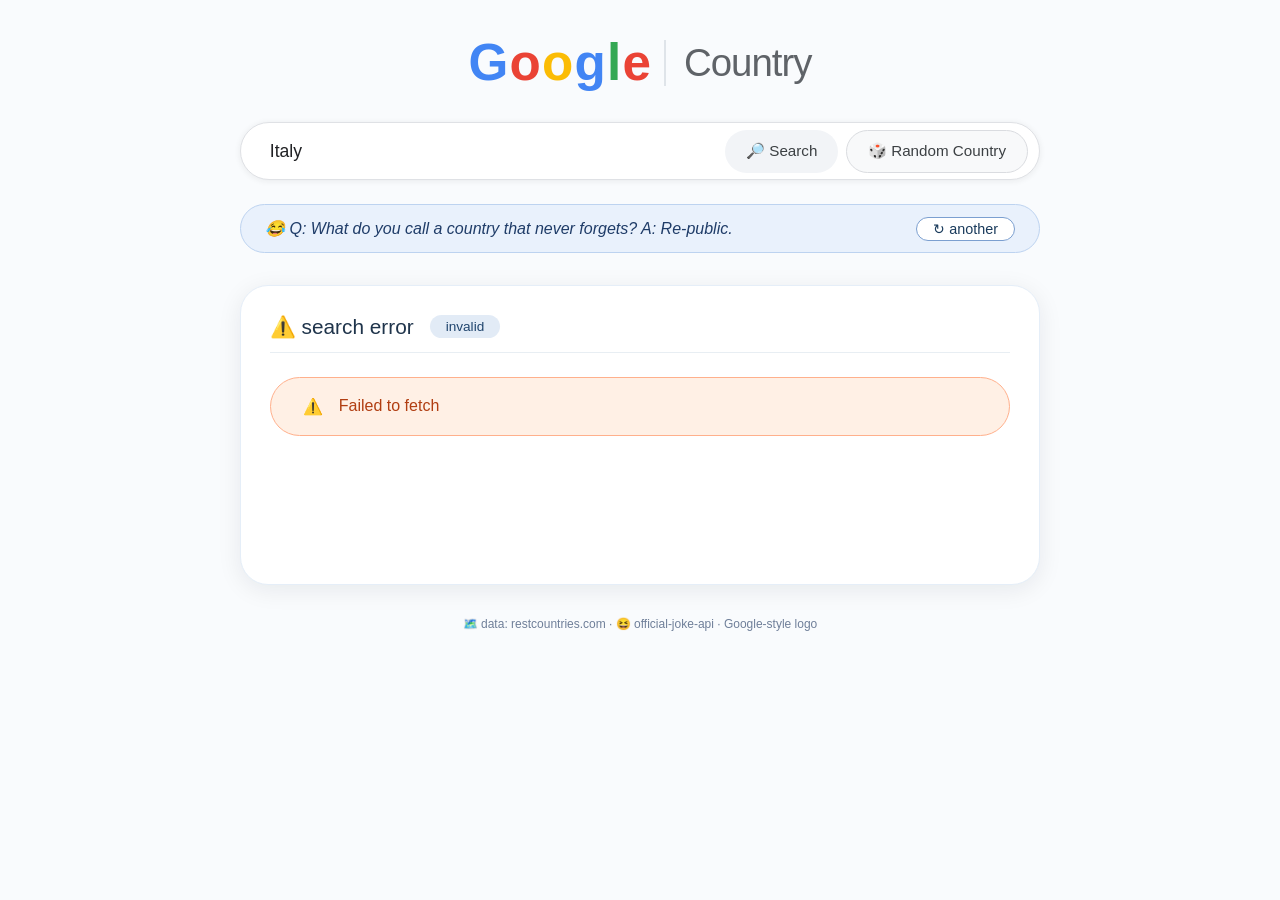
==== countryinfoapi.html @ 7f5ad6f9 "feat: API" ====
<!doctype html>
<html lang="en">
  <head>
    <meta charset="UTF-8" />
    <meta name="viewport" content="width=device-width, initial-scale=1.0" />
    <title>Country Search · Google style logo</title>
    <!-- google-inspired logo + clean search engine layout -->
    <style>
      * {
        margin: 0;
        padding: 0;
        box-sizing: border-box;
        font-family: "Segoe UI", Roboto, Helvetica, Arial, sans-serif;
      }

      body {
        background: #f9fbfd;
        min-height: 100vh;
        display: flex;
        flex-direction: column;
        align-items: center;
        justify-content: flex-start;
        padding: 1.5rem 1rem;
      }

      .search-engine-container {
        max-width: 800px;
        width: 100%;
      }

      /* ---------- GOOGLE-LIKE LOGO (classic colors) ---------- */
      .google-logo {
        display: flex;
        align-items: center;
        justify-content: center;
        gap: 0.2rem;
        font-size: 3.2rem;
        font-weight: 550;
        letter-spacing: -2px;
        line-height: 1.2;
        margin: 0.5rem 0 0.8rem 0;
        flex-wrap: wrap;
      }
      .google-logo span {
        display: inline-block;
        transform: scaleX(1);
      }
      .g-letter {
        color: #4285f4;
      } /* google blue */
      .o1-letter {
        color: #ea4335;
      } /* google red */
      .o2-letter {
        color: #fbbc05;
      } /* google yellow */
      .g2-letter {
        color: #4285f4;
      } /* blue again */
      .l-letter {
        color: #34a853;
      } /* google green */
      .e-letter {
        color: #ea4335;
      } /* red */

      .country-text {
        font-size: 2.4rem;
        font-weight: 400;
        color: #5f6368;
        margin-left: 12px;
        letter-spacing: -1px;
        border-left: 2px solid #dfe4e9;
        padding-left: 18px;
      }
      /* for smaller screens */
      @media (max-width: 520px) {
        .google-logo {
          font-size: 2.5rem;
        }
        .country-text {
          font-size: 1.8rem;
        }
      }

      /* search bar (google style) */
      .search-bar-wrapper {
        width: 100%;
        margin: 1.8rem 0 1.5rem 0;
      }
      .search-form {
        display: flex;
        align-items: center;
        background: white;
        border: 1px solid #dfe1e5;
        border-radius: 50px;
        padding: 0.2rem 0.2rem 0.2rem 1.8rem;
        box-shadow: 0 1px 6px rgba(32, 33, 36, 0.08);
        transition:
          box-shadow 0.2s,
          border-color 0.2s;
      }
      .search-form:focus-within {
        box-shadow: 0 4px 12px rgba(0, 45, 85, 0.12);
        border-color: #8ab4f8;
      }
      .search-input {
        flex: 1;
        border: none;
        outline: none;
        font-size: 1.1rem;
        padding: 0.9rem 0.5rem 0.9rem 0;
        background: transparent;
        color: #202124;
      }
      .search-input::placeholder {
        color: #9aa0a6;
      }
      .search-buttons {
        display: flex;
        gap: 0.5rem;
        padding-right: 0.5rem;
      }
      .search-btn,
      .lucky-btn {
        border: none;
        background: none;
        padding: 0.7rem 1.3rem;
        border-radius: 50px;
        font-size: 0.95rem;
        font-weight: 500;
        color: #3c4043;
        cursor: pointer;
        transition: 0.1s;
        white-space: nowrap;
      }
      .search-btn {
        background: #f2f4f7;
      }
      .search-btn:hover {
        background: #e8eaed;
        box-shadow: 0 1px 3px rgba(0, 0, 0, 0.1);
      }
      .lucky-btn {
        background: #f8f9fa;
        border: 1px solid #dadce0;
      }
      .lucky-btn:hover {
        background: #f1f3f4;
        border-color: #c0c4c9;
      }

      /* joke strip (doodle style) */
      .joke-strip {
        background: #e9f1fc;
        border-radius: 40px;
        padding: 0.7rem 1.5rem;
        margin: 0 0 2rem 0;
        font-size: 1rem;
        color: #1f3c68;
        display: flex;
        align-items: center;
        justify-content: space-between;
        flex-wrap: wrap;
        gap: 0.8rem;
        border: 1px solid #bdd3f0;
      }
      .joke-text {
        font-style: italic;
        overflow: hidden;
        text-overflow: ellipsis;
        white-space: nowrap;
        max-width: 550px;
      }
      .joke-refresh {
        background: white;
        border-radius: 30px;
        padding: 0.2rem 1rem;
        font-size: 0.9rem;
        font-weight: 500;
        cursor: pointer;
        border: 1px solid #7b9fd0;
        color: #1a3b5c;
        transition: 0.1s;
      }
      .joke-refresh:hover {
        background: #dde9fb;
      }

      /* results panel */
      .results-panel {
        background: white;
        border-radius: 28px;
        padding: 1.8rem 1.8rem 1.5rem;
        box-shadow: 0 5px 25px rgba(0, 20, 40, 0.08);
        border: 1px solid #e5eef8;
        min-height: 300px;
      }

      .result-header {
        display: flex;
        align-items: center;
        gap: 1rem;
        flex-wrap: wrap;
        margin-bottom: 1.5rem;
        border-bottom: 1px solid #e8eef3;
        padding-bottom: 0.8rem;
      }
      .result-header h2 {
        font-size: 1.3rem;
        font-weight: 450;
        color: #1f344b;
      }
      .result-badge {
        background: #e2ebf6;
        border-radius: 30px;
        padding: 0.25rem 1rem;
        font-size: 0.85rem;
        color: #20456e;
      }

      /* country snippet card */
      .country-snippet {
        display: flex;
        flex-wrap: wrap;
        gap: 2rem;
        align-items: center;
        margin-top: 0.5rem;
      }
      .flag-box {
        flex: 0 0 130px;
        text-align: center;
      }
      .flag-box img {
        width: 100%;
        border-radius: 18px;
        box-shadow: 0 8px 18px -6px #a5bbd5;
        border: 3px solid white;
        background: #f3f7fd;
      }
      .flag-placeholder {
        width: 130px;
        height: 90px;
        background: #dae5f2;
        border-radius: 20px;
        display: flex;
        align-items: center;
        justify-content: center;
        color: #2d4f78;
        font-size: 0.9rem;
      }
      .info-panel {
        flex: 1 1 260px;
      }
      .info-grid {
        display: grid;
        grid-template-columns: minmax(95px, auto) 1fr;
        gap: 0.9rem 1.5rem;
        background: #f6faff;
        padding: 1.4rem 1.8rem;
        border-radius: 28px;
        align-items: baseline;
      }
      .grid-label {
        font-weight: 600;
        color: #1b3e64;
        text-transform: uppercase;
        font-size: 0.75rem;
        letter-spacing: 0.5px;
      }
      .grid-value {
        color: #101f31;
        font-weight: 500;
        word-break: break-word;
      }
      .grid-value.capital {
        font-size: 1.2rem;
        font-weight: 550;
      }

      /* loading, error, empty */
      .loader {
        display: flex;
        justify-content: center;
        align-items: center;
        gap: 0.7rem;
        padding: 3rem 0;
        color: #38658f;
      }
      .hidden {
        display: none !important;
      }
      .error-banner {
        background: #fff0e5;
        border-radius: 50px;
        padding: 1.2rem 2rem;
        border: 1px solid #ffb08c;
        color: #b13e12;
        font-weight: 500;
        margin: 1.2rem 0;
        display: flex;
        gap: 1rem;
        align-items: center;
      }
      .empty-state {
        text-align: center;
        padding: 3rem 1rem;
        color: #5c6f88;
      }

      footer {
        margin-top: 2rem;
        font-size: 0.75rem;
        color: #6f7f99;
        text-align: center;
      }
    </style>
  </head>
  <body>
    <div class="search-engine-container">
      <!-- GOOGLE-INSPIRED LOGO with classic blue/red/yellow/green -->
      <div class="google-logo">
        <span class="g-letter">G</span>
        <span class="o1-letter">o</span>
        <span class="o2-letter">o</span>
        <span class="g2-letter">g</span>
        <span class="l-letter">l</span>
        <span class="e-letter">e</span>
        <span class="country-text">Country</span>
      </div>

      <!-- main search bar (exactly like google style) -->
      <div class="search-bar-wrapper">
        <div class="search-form">
          <input
            type="text"
            class="search-input"
            id="searchInput"
            placeholder="search for a country... e.g. Brazil"
            value="Italy"
          />
          <div class="search-buttons">
            <button class="search-btn" id="searchButton">🔎 Search</button>
            <button class="lucky-btn" id="luckyButton">
              🎲 Random Country
            </button>
          </div>
        </div>
      </div>

      <!-- joke strip (fun fact area) -->
      <div class="joke-strip" id="jokeStrip">
        <span class="joke-text" id="jokeText"
          >😂 loading a programming joke...</span
        >
        <span class="joke-refresh" id="refreshJoke">↻ another</span>
      </div>

      <!-- results panel -->
      <div class="results-panel" id="resultsPanel">
        <div class="result-header">
          <h2 id="resultHeading">🌐 country results</h2>
          <div class="result-badge" id="resultMeta">exact match</div>
        </div>

        <!-- dynamic containers -->
        <div id="countryDisplay"></div>
        <div id="loadingIndicator" class="loader hidden">⏳ searching ...</div>
        <div id="errorBox" class="error-banner hidden">
          <span>⚠️</span>
          <span id="errorMessage"></span>
        </div>
        <div id="emptyBox" class="empty-state hidden">
          ✨ enter a country name to see details
        </div>
      </div>

      <footer>
        🗺️ data: restcountries.com · 😆 official-joke-api · Google-style logo
      </footer>
    </div>

    <script>
      (function () {
        // DOM elements
        const searchInput = document.getElementById("searchInput");
        const searchBtn = document.getElementById("searchButton");
        const luckyBtn = document.getElementById("luckyButton");
        const jokeText = document.getElementById("jokeText");
        const refreshJoke = document.getElementById("refreshJoke");
        const resultHeading = document.getElementById("resultHeading");
        const resultMeta = document.getElementById("resultMeta");
        const countryDisplay = document.getElementById("countryDisplay");
        const loadingIndicator = document.getElementById("loadingIndicator");
        const errorBox = document.getElementById("errorBox");
        const errorMessage = document.getElementById("errorMessage");
        const emptyBox = document.getElementById("emptyBox");

        // helper ui
        function showLoading(show = true) {
          if (show) {
            loadingIndicator.classList.remove("hidden");
            countryDisplay.innerHTML = "";
            errorBox.classList.add("hidden");
            emptyBox.classList.add("hidden");
          } else {
            loadingIndicator.classList.add("hidden");
          }
        }

        function showError(msg) {
          errorMessage.innerText = msg;
          errorBox.classList.remove("hidden");
          countryDisplay.innerHTML = "";
          emptyBox.classList.add("hidden");
          loadingIndicator.classList.add("hidden");
          resultHeading.innerText = "⚠️ search error";
          resultMeta.innerText = "invalid";
        }

        function clearAll() {
          errorBox.classList.add("hidden");
          emptyBox.classList.add("hidden");
        }

        // joke api
        async function updateJoke() {
          try {
            const res = await fetch(
              "https://official-joke-api.appspot.com/random_joke",
            );
            if (!res.ok) throw new Error();
            const joke = await res.json();
            jokeText.innerText = `😂 ${joke.setup} — ${joke.punchline}`;
          } catch {
            jokeText.innerText =
              "😂 Q: What do you call a country that never forgets? A: Re-public.";
          }
        }
        updateJoke();
        refreshJoke.addEventListener("click", updateJoke);

        // render country card
        function renderCountry(country) {
          let flagHtml = "";
          if (country.flags?.png) {
            flagHtml = `<img src="${country.flags.png}" alt="flag">`;
          } else if (country.flags?.svg) {
            flagHtml = `<img src="${country.flags.svg}" alt="flag">`;
          } else {
            flagHtml = `<div class="flag-placeholder">🏳️ no flag</div>`;
          }

          const pop = country.population
            ? country.population.toLocaleString()
            : "N/A";
          let capital = "N/A";
          if (
            country.capital &&
            Array.isArray(country.capital) &&
            country.capital.length
          ) {
            capital = country.capital.join(", ");
          }
          const region = country.region || "—";
          const sub = country.subregion || "—";
          let lang = "N/A";
          if (country.languages) {
            lang = Object.values(country.languages).join(", ");
          }
          let curr = "N/A";
          if (country.currencies) {
            const code = Object.keys(country.currencies)[0];
            if (code) {
              const c = country.currencies[code];
              curr = `${c.name} (${c.symbol || ""})`.trim();
            }
          }

          const html = `
                <div class="country-snippet">
                    <div class="flag-box">
                        ${flagHtml}
                    </div>
                    <div class="info-panel">
                        <div class="info-grid">
                            <span class="grid-label">capital</span>
                            <span class="grid-value capital">${capital}</span>
                            
                            <span class="grid-label">population</span>
                            <span class="grid-value">${pop}</span>
                            
                            <span class="grid-label">region</span>
                            <span class="grid-value">${region} · ${sub}</span>
                            
                            <span class="grid-label">languages</span>
                            <span class="grid-value">${lang}</span>
                            
                            <span class="grid-label">currency</span>
                            <span class="grid-value">${curr}</span>
                        </div>
                    </div>
                </div>
            `;
          countryDisplay.innerHTML = html;
        }

        // fetch country by exact name
        async function fetchCountry(query) {
          const trimmed = query.trim();
          if (trimmed === "") {
            showError('type a country name — like "Canada"');
            return;
          }

          clearAll();
          showLoading(true);
          resultHeading.innerText = `🔍 searching "${trimmed}"`;
          resultMeta.innerText = "looking up";

          try {
            const url = `https://restcountries.com/v3.1/name/${encodeURIComponent(trimmed)}?fullText=true`;
            const response = await fetch(url);

            if (!response.ok) {
              if (response.status === 404) {
                throw new Error(
                  `No exact match for "${trimmed}". Try "I'm lucky" or check spelling.`,
                );
              } else {
                throw new Error(
                  `API error (${response.status}) — try again later.`,
                );
              }
            }

            const data = await response.json();
            if (!data || data.length === 0) {
              throw new Error(`no country data for "${trimmed}"`);
            }

            const country = data[0];
            renderCountry(country);
            resultHeading.innerText = `🌎 ${country.name.common}`;
            resultMeta.innerText = "official name";
          } catch (err) {
            showError(err.message);
          } finally {
            showLoading(false);
          }
        }

        // random country
        async function fetchRandomCountry() {
          clearAll();
          showLoading(true);
          resultHeading.innerText = "🎲 picking random country";
          resultMeta.innerText = "surprise me";

          try {
            const res = await fetch(
              "https://restcountries.com/v3.1/all?fields=name,flags,capital,population,region,subregion,languages,currencies",
            );
            if (!res.ok) throw new Error(`API error ${res.status}`);
            const all = await res.json();
            if (!all.length) throw new Error("no country list");
            const randomIndex = Math.floor(Math.random() * all.length);
            const country = all[randomIndex];
            renderCountry(country);
            resultHeading.innerText = `🎲 random: ${country.name.common}`;
            resultMeta.innerText = "just for fun";
          } catch (err) {
            showError("random failed: " + err.message);
          } finally {
            showLoading(false);
          }
        }

        // event listeners
        searchBtn.addEventListener("click", () => {
          fetchCountry(searchInput.value);
        });

        luckyBtn.addEventListener("click", () => {
          fetchRandomCountry();
        });

        searchInput.addEventListener("keyup", (e) => {
          if (e.key === "Enter") {
            e.preventDefault();
            fetchCountry(searchInput.value);
          }
        });

        // initial load (Italy as default)
        fetchCountry("Italy").catch(() => {});

        // also allow clicking on the logo part just for fun (no action)
      })();
    </script>
  </body>
</html>
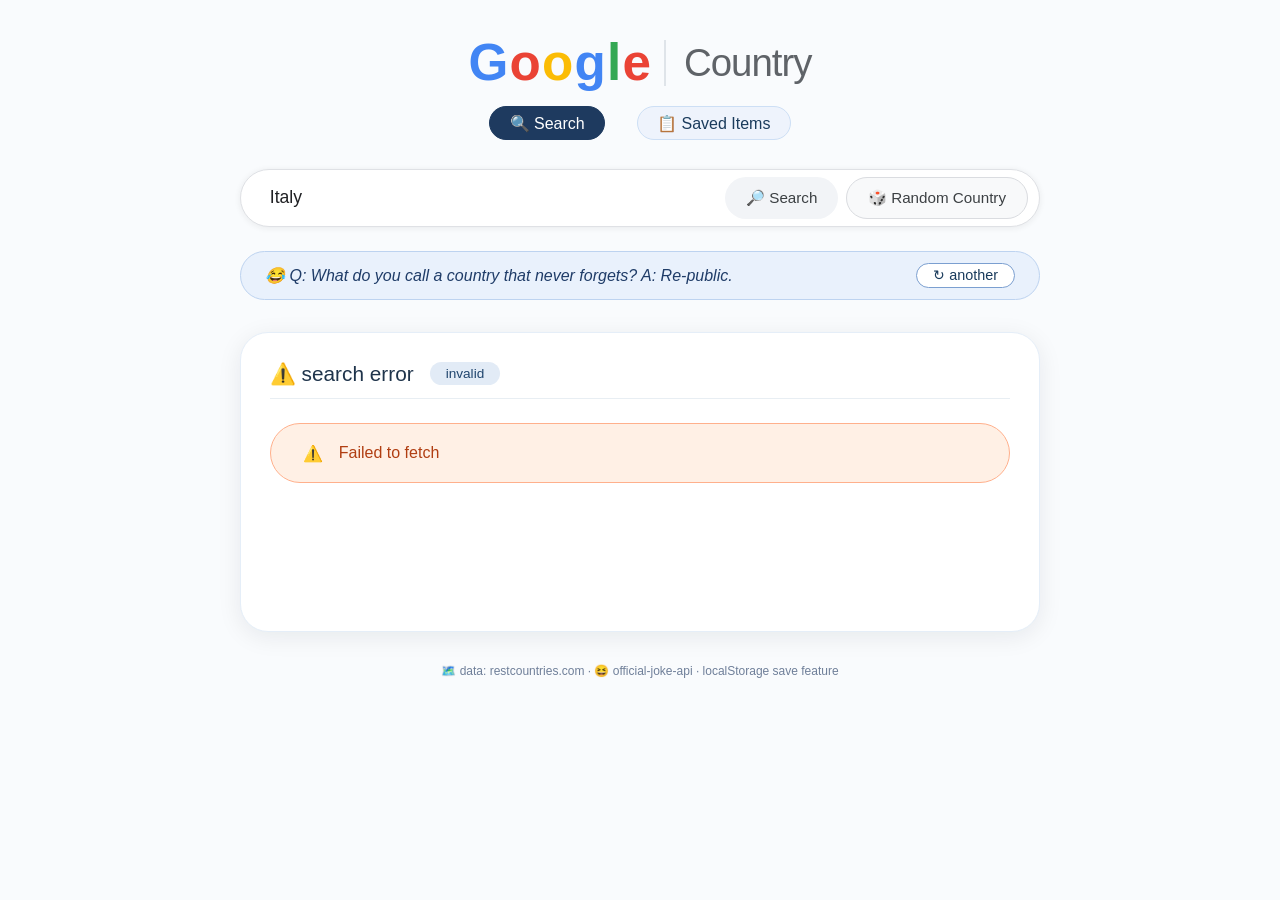
==== commit 1d432ada: "feat: API and using local storage" ====
--- a/countryinfoapi.html
+++ b/countryinfoapi.html
@@ -73,7 +73,33 @@
         border-left: 2px solid #dfe4e9;
         padding-left: 18px;
       }
-      /* for smaller screens */
+
+      .nav-links {
+        display: flex;
+        justify-content: center;
+        gap: 2rem;
+        margin: 0.5rem 0 1rem 0;
+      }
+      .nav-links a {
+        color: #1a3b5c;
+        text-decoration: none;
+        font-weight: 500;
+        padding: 0.4rem 1.2rem;
+        border-radius: 40px;
+        background: #eef3fc;
+        border: 1px solid #cddff5;
+        transition: 0.2s;
+      }
+      .nav-links a:hover {
+        background: #dae6f8;
+        border-color: #7b9fd0;
+      }
+      .nav-links a.active {
+        background: #1e3a5f;
+        color: white;
+        border-color: #1e3a5f;
+      }
+
       @media (max-width: 520px) {
         .google-logo {
           font-size: 2.5rem;
@@ -276,6 +302,60 @@
       .grid-value.capital {
         font-size: 1.2rem;
         font-weight: 550;
+      }
+
+      /* save button */
+      .save-section {
+        margin-top: 1.5rem;
+        display: flex;
+        justify-content: flex-end;
+        gap: 1rem;
+        align-items: center;
+      }
+      .save-btn {
+        background: #34a853;
+        color: white;
+        border: none;
+        padding: 0.8rem 2rem;
+        border-radius: 50px;
+        font-size: 1rem;
+        font-weight: 500;
+        cursor: pointer;
+        transition: 0.15s;
+        display: inline-flex;
+        align-items: center;
+        gap: 0.5rem;
+        box-shadow: 0 4px 10px rgba(52, 168, 83, 0.3);
+      }
+      .save-btn:hover {
+        background: #2d8e46;
+        transform: scale(1.02);
+      }
+      .save-btn.saved {
+        background: #9aa0a6;
+        cursor: not-allowed;
+        opacity: 0.7;
+        box-shadow: none;
+      }
+      .save-btn.saved:hover {
+        transform: none;
+        background: #9aa0a6;
+      }
+      .save-message {
+        color: #34a853;
+        font-weight: 500;
+        font-size: 0.95rem;
+        animation: fadeIn 0.3s;
+      }
+      @keyframes fadeIn {
+        from {
+          opacity: 0;
+          transform: translateY(5px);
+        }
+        to {
+          opacity: 1;
+          transform: translateY(0);
+        }
       }
 
       /* loading, error, empty */
@@ -329,7 +409,13 @@
         <span class="country-text">Country</span>
       </div>
 
-      <!-- main search bar (exactly like google style) -->
+      <!-- navigation links -->
+      <div class="nav-links">
+        <a href="#" class="active">🔍 Search</a>
+        <a href="saved.html" id="savedLink">📋 Saved Items</a>
+      </div>
+
+      <!-- main search bar -->
       <div class="search-bar-wrapper">
         <div class="search-form">
           <input
@@ -348,7 +434,7 @@
         </div>
       </div>
 
-      <!-- joke strip (fun fact area) -->
+      <!-- joke strip -->
       <div class="joke-strip" id="jokeStrip">
         <span class="joke-text" id="jokeText"
           >😂 loading a programming joke...</span
@@ -373,10 +459,17 @@
         <div id="emptyBox" class="empty-state hidden">
           ✨ enter a country name to see details
         </div>
+
+        <!-- save section (appears when country is loaded) -->
+        <div id="saveSection" class="save-section hidden">
+          <div id="saveMessage" class="save-message"></div>
+          <button id="saveButton" class="save-btn">💾 Save this country</button>
+        </div>
       </div>
 
       <footer>
-        🗺️ data: restcountries.com · 😆 official-joke-api · Google-style logo
+        🗺️ data: restcountries.com · 😆 official-joke-api · localStorage save
+        feature
       </footer>
     </div>
 
@@ -395,6 +488,11 @@
         const errorBox = document.getElementById("errorBox");
         const errorMessage = document.getElementById("errorMessage");
         const emptyBox = document.getElementById("emptyBox");
+        const saveSection = document.getElementById("saveSection");
+        const saveButton = document.getElementById("saveButton");
+        const saveMessage = document.getElementById("saveMessage");
+
+        let currentCountry = null; // store currently displayed country
 
         // helper ui
         function showLoading(show = true) {
@@ -403,6 +501,7 @@
             countryDisplay.innerHTML = "";
             errorBox.classList.add("hidden");
             emptyBox.classList.add("hidden");
+            saveSection.classList.add("hidden");
           } else {
             loadingIndicator.classList.add("hidden");
           }
@@ -414,6 +513,7 @@
           countryDisplay.innerHTML = "";
           emptyBox.classList.add("hidden");
           loadingIndicator.classList.add("hidden");
+          saveSection.classList.add("hidden");
           resultHeading.innerText = "⚠️ search error";
           resultMeta.innerText = "invalid";
         }
@@ -440,13 +540,97 @@
         updateJoke();
         refreshJoke.addEventListener("click", updateJoke);
 
+        // check if country is already saved
+        function isCountrySaved(countryId) {
+          const saved = localStorage.getItem("savedCountries");
+          if (!saved) return false;
+          const countries = JSON.parse(saved);
+          return countries.some((c) => c.cca2 === countryId); // cca2 is country code
+        }
+
+        // update save button state
+        function updateSaveButtonState() {
+          if (!currentCountry) return;
+
+          if (isCountrySaved(currentCountry.cca2)) {
+            saveButton.classList.add("saved");
+            saveButton.innerHTML = "✓ Already saved";
+            saveButton.disabled = true;
+          } else {
+            saveButton.classList.remove("saved");
+            saveButton.innerHTML = "💾 Save this country";
+            saveButton.disabled = false;
+          }
+        }
+
+        // save current country to localStorage
+        function saveCurrentCountry() {
+          if (!currentCountry) return;
+
+          // check for duplicates
+          if (isCountrySaved(currentCountry.cca2)) {
+            saveMessage.innerText = "⚠️ This country is already saved!";
+            setTimeout(() => {
+              saveMessage.innerText = "";
+            }, 3000);
+            return;
+          }
+
+          // prepare meaningful data to store
+          const countryData = {
+            id: currentCountry.cca2,
+            name: currentCountry.name.common,
+            officialName: currentCountry.name.official,
+            capital: currentCountry.capital ? currentCountry.capital[0] : "N/A",
+            region: currentCountry.region,
+            population: currentCountry.population,
+            flag: currentCountry.flags?.png || currentCountry.flags?.svg || "",
+            flagAlt:
+              currentCountry.flags?.alt ||
+              `Flag of ${currentCountry.name.common}`,
+            languages: currentCountry.languages
+              ? Object.values(currentCountry.languages).join(", ")
+              : "N/A",
+            currency: currentCountry.currencies
+              ? Object.values(currentCountry.currencies)[0]?.name
+              : "N/A",
+            savedAt: new Date().toISOString(),
+          };
+
+          // get existing saved countries or initialize empty array
+          const saved = localStorage.getItem("savedCountries");
+          const savedCountries = saved ? JSON.parse(saved) : [];
+
+          // add new country
+          savedCountries.push(countryData);
+
+          // save to localStorage
+          localStorage.setItem(
+            "savedCountries",
+            JSON.stringify(savedCountries),
+          );
+
+          // update button state
+          saveButton.classList.add("saved");
+          saveButton.innerHTML = "✓ Saved!";
+          saveButton.disabled = true;
+
+          // show success message
+          saveMessage.innerText = "✅ Country saved successfully!";
+          setTimeout(() => {
+            saveMessage.innerText = "";
+          }, 3000);
+        }
+
         // render country card
         function renderCountry(country) {
+          currentCountry = country;
+
           let flagHtml = "";
           if (country.flags?.png) {
-            flagHtml = `<img src="${country.flags.png}" alt="flag">`;
+            flagHtml = `<img src="${country.flags.png}" alt="${country.flags?.alt || "flag"}">`;
           } else if (country.flags?.svg) {
-            flagHtml = `<img src="${country.flags.svg}" alt="flag">`;
+            flagHtml = `<img src="${country.flags.svg}" alt="${country.flags?.alt || "flag"}">`;
           } else {
             flagHtml = `<div class="flag-placeholder">🏳️ no flag</div>`;
           }
@@ -503,6 +687,10 @@
                 </div>
             `;
           countryDisplay.innerHTML = html;
+
+          // show save section and update button state
+          saveSection.classList.remove("hidden");
+          updateSaveButtonState();
         }
 
         // fetch country by exact name
@@ -559,7 +747,7 @@
 
           try {
             const res = await fetch(
-              "https://restcountries.com/v3.1/all?fields=name,flags,capital,population,region,subregion,languages,currencies",
+              "https://restcountries.com/v3.1/all?fields=name,flags,capital,population,region,subregion,languages,currencies,cca2",
             );
             if (!res.ok) throw new Error(`API error ${res.status}`);
             const all = await res.json();
@@ -592,10 +780,10 @@
           }
         });
 
+        saveButton.addEventListener("click", saveCurrentCountry);
+
         // initial load (Italy as default)
         fetchCountry("Italy").catch(() => {});
-
-        // also allow clicking on the logo part just for fun (no action)
       })();
     </script>
   </body>
